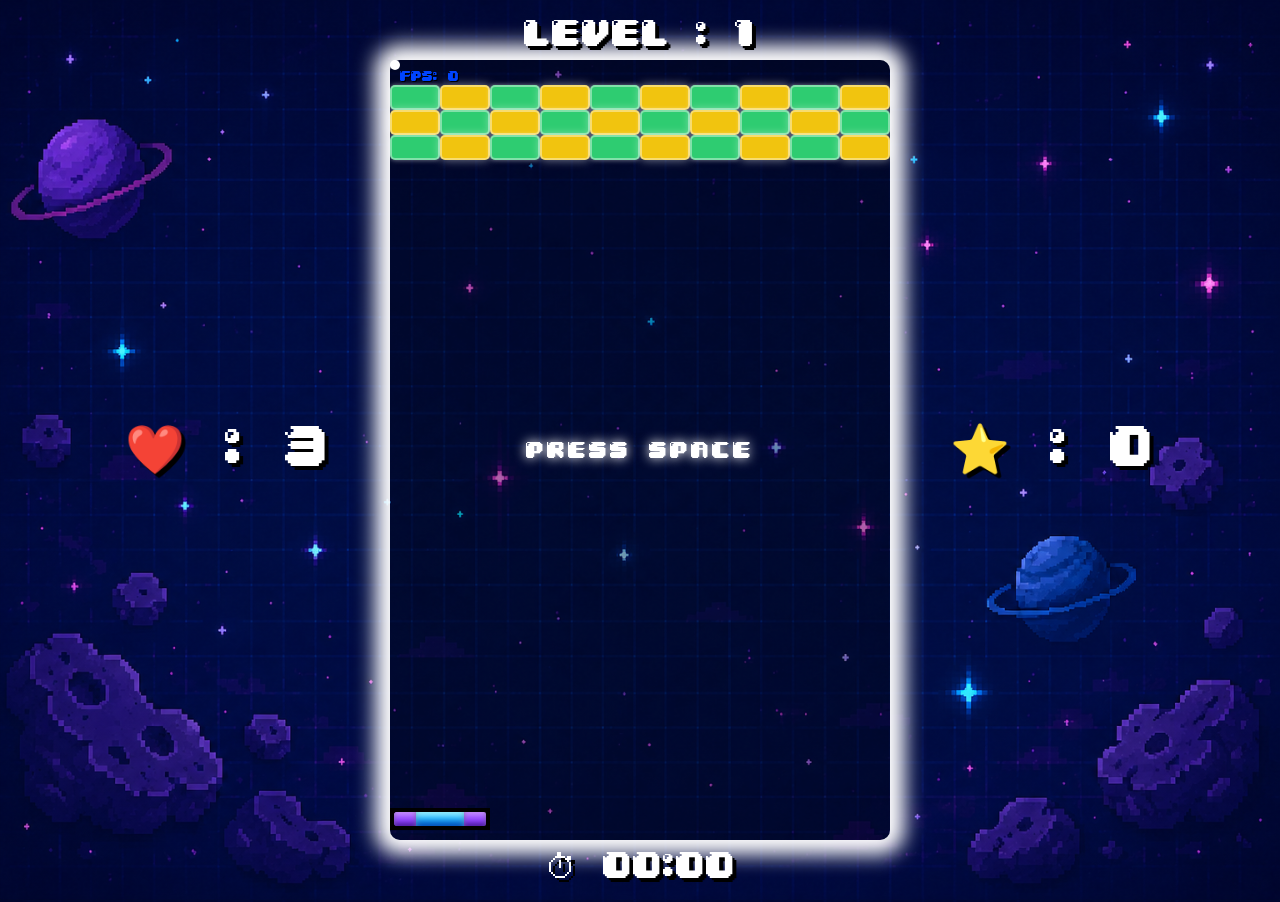
==== game.html @ 10382180 "reorder files for deployement" ====
<!DOCTYPE html>
<html lang="fr">
    <head>
        <meta charset="UTF-8" />
        <title>Arkanoid</title>
        <link rel="stylesheet" href="/STATIC/CSS/game.css">
        <link rel="stylesheet" href="/STATIC/CSS/popup.css">
    </head>
    <body>
        <div id="wrapper">
            <div id="lives">❤️ : 3</div>
            <div id="level">LEVEL : 1</div>
            <div id="timer">⏱ 00:00</div>
            <div id="score">⭐ : 0</div>
            <div id="board">
                <div id="fps-counter">FPS: 0</div>
                <div id="active-bonuses">
                    <div id="timer-slow" class="bonus-timer" style="display: none;">
                        <div class="slow"></div>
                        <div class="progress-bar"><div id="bar-slow" class="progress-fill"></div></div>
                    </div>
                    <div id="timer-paddle" class="bonus-timer" style="display: none;">
                        <div class="paddle"></div>
                        <div class="progress-bar"><div id="bar-paddle" class="progress-fill"></div></div>
                    </div>
                </div>
                <div id="bricks"></div>
                <div id="start-msg">
                    <span>PRESS SPACE</span>
                </div>
                <div class="pad" id="paddle">
                    <div class="pad-left"></div>
                    <div class="pad-center"></div>
                    <div class="pad-right"></div>
                </div>
                <div class="over"></div>
            </div>
        </div>
        <div id="gameover-overlay">
            <div id="gameover-box">
                <p>GAME OVER</p>
                <div id="final-score"></div>
                <button id="restart-btn">RETRY</button>
                <button onclick="window.location.href='index.html'" class="btn-start">BACK TO MENU</button>
            </div>
        </div>
        <div id="pause-overlay">
            <div id="pause-box">
                <p>PAUSE</p>
                <button id="resume-btn">CONTINUE</button>
                <button id="pause-restart-btn">RESTART</button>
                <button onclick="window.location.href='index.html'" class="btn-start">BACK TO MENU</button>
            </div>
        </div>
        <div id="levelup-overlay">
            <div id="levelup-box">
                <p id="levelup-title">LEVEL 2</p>
                <button id="levelup-btn">NEXT</button>
                <button onclick="window.location.href='index.html'" class="btn-start">BACK TO MENU</button>
            </div>
        </div>
        <div id="win-overlay">
            <div id="win-box">
                <p>CONGRATULATION</p>
                <p>🎉YOU WIN<span class="emoji-inverse">🎉</span></p>
                <div id="final-score"></div>
                <button id="again-btn">PLAY AGAIN</button>
                <button onclick="window.location.href='index.html'" class="btn-start">BACK TO MENU</button>
            </div>
        </div>
    </body>
    <script type="module" src="/STATIC/JS/main.js"></script>
</html>
---- STATIC/CSS/game.css ----
body {
    margin: 0;
    overflow: hidden;
    height: 100vh;
    background-image: url("/STATIC/CSS/img/38993685-efb0-4e78-a824-2cd81e64fab9.png");
    background-size: 100% 100%;
    display: flex;
    justify-content: center;
    align-items: center;
}

#wrapper {
    display: flex;
    flex-direction: column;
    align-items: center;
    gap: 10px;
    width: 100%;
    max-width: 1200px;
    min-width: 500px;
    padding: 20px;
    box-sizing: border-box;
}

#lives, #score, #level, #timer {
    font-family: 'PIXEL', sans-serif;
    font-size: clamp(1.2rem, 4vw, 2.5rem);
    color: white;
    text-shadow: 4px 4px 0px black;
    z-index: 1;
    text-align: center;
}

#board {
    background: rgba(0,0,0,0.3);
    border: none;
    width: 500px;
    height: 780px;
    position: relative;
    border-radius: 10px;
    box-shadow: 0px 0px 20px 15px rgb(255, 255, 255);
    flex-shrink: 0;
}

/* ══ GRAND ÉCRAN ══ */
@media (min-width: 1200px) {

    #wrapper {
        display: grid;
        grid-template-columns: 1fr auto 1fr;
        grid-template-rows: auto auto auto;
        align-items: center;
        gap: 10px;
        padding: 20px;
    }

    #level {
        grid-column: 2;
        grid-row: 1;
        font-size: 2rem;
        white-space: nowrap;
        text-align: center;
    }

    #lives {
        grid-column: 1;
        grid-row: 2;
        font-size: 3rem;
        white-space: nowrap;
        min-width: 200px;
        text-align: right;
        margin-right: 50px;
    }

    #board {
        grid-column: 2;
        grid-row: 2;
    }

    #score {
        grid-column: 3;
        grid-row: 2;
        font-size: 3rem;
        white-space: nowrap;
        min-width: 200px;
        text-align: left;
        margin-left: 50px;
    }

    #timer {
        grid-column: 2;
        grid-row: 3;
        font-family: 'PIXEL', sans-serif;
        font-size: 2rem;
        color: white;
        text-shadow: 4px 4px 0 black;
        text-align: center;
        z-index: 10;
        white-space: nowrap;
    }
}

/* ══ PETIT ÉCRAN : barre compacte ══ */
@media (max-width: 1199px) {

    #wrapper {
        display: grid;
        grid-template-columns: 1fr 1fr 1fr 1fr;
        grid-template-rows: auto auto;
        width: 500px;        
        max-width: 100vw; 
        margin: 0 auto;
        row-gap: 1px;
        column-gap: 0;
        padding: 0;
        box-sizing: border-box;
    }

    #lives {
        grid-column: 1;
        grid-row: 1;
        font-size: 1rem;
        white-space: nowrap;
        background: rgba(0, 0, 0, 0.45);
        padding: 6px 1px;
        margin: 0;
        border-radius: 10px 0 0 10px;
        border: 2px solid rgba(255, 255, 255, 0.15);
        border-right: 1px solid rgba(255, 255, 255, 0.1);
        box-sizing: border-box;
    }

    #level {
        grid-column: 2;
        grid-row: 1;
        font-size: 1rem;
        white-space: nowrap;
        background: rgba(0, 0, 0, 0.45);
        padding: 6px 1px;
        margin: 0;
        border-top: 2px solid rgba(255, 255, 255, 0.15);
        border-bottom: 2px solid rgba(255, 255, 255, 0.15);
        border-left: none;
        border-right: none;
        box-sizing: border-box;
    }

    #timer {
        grid-column: 3;
        grid-row: 1;
        font-size: 1rem;
        white-space: nowrap;
        background: rgba(0, 0, 0, 0.45);
        padding: 6px 1px;
        margin: 0;
        border-top: 2px solid rgba(255, 255, 255, 0.15);
        border-bottom: 2px solid rgba(255, 255, 255, 0.15);
        border-left: 1px solid rgba(255, 255, 255, 0.1);
        border-right: 1px solid rgba(255, 255, 255, 0.1);
        box-sizing: border-box;
    }

    #score {
        grid-column: 4;
        grid-row: 1;
        font-size: 1rem;
        white-space: nowrap;
        background: rgba(0, 0, 0, 0.45);
        padding: 6px 1px;
        margin: 0;
        border-radius: 0 10px 10px 0;
        border: 2px solid rgba(255, 255, 255, 0.15);
        border-left: none;
        box-sizing: border-box;
    }

    #lives, #score, #level, #timer {
        height: 30px;
    }

    #board {
        grid-column: 1 / 5;
        grid-row: 2;
        width: 100%;
        box-sizing: border-box;
    }
}

/* ── Éléments du jeu (Inchangés) ── */
.pad {
    display: flex;
    width: 100px;
    height: 22px;
    position: absolute;
    bottom: 10px;
    left: 0;
}

.pad-left,
.pad-right {
    width: 22px;
    height: 65%;
    background: linear-gradient(180deg, #b46cff, #7b2cff);
    border: 4px solid black;
    box-shadow:
        inset 0 3px 5px rgba(255,255,255,0.25),
        inset 0 -3px 5px rgba(0,0,0,0.4);
    z-index: 2;
}

.pad-left {
    border-right: none;
    border-radius: 6px 0 0 6px;
}

.pad-right {
    border-left: none;
    border-radius: 0 6px 6px 0;
}

.pad-center {
    flex: 1;
    background: linear-gradient(180deg, #6be7ff 0%, #27b8ff 45%, #0070ff 100%);
    border-top: 4px solid #bdf6ff;
    border-bottom: 4px solid #004fc7;
    box-shadow:
        inset 0 4px 6px rgba(255,255,255,0.3),
        inset 0 -4px 6px rgba(0,0,0,0.3);
    position: relative;
}

.pad::after {
    content: "";
    position: absolute;
    inset: 0;
    border: 4px solid black;
    pointer-events: none;
}

#bricks {
    position: absolute;
    top: 25px;
    left: 0;
}

.brick {
    width: 50px;
    height: 25px;
    border: 1px solid black;
    box-sizing: border-box;
    position: absolute;
    border-radius: 5px;
}

.over {
    width: 100%;
    position: absolute;
    bottom: 0;
    left: 0;
    height: 5px;
}

.bonus {
    position: absolute;
    width: 30px;
    height: 30px;
    border-radius: 50%;
    z-index: 10;
}

.bonus[data-type="paddle"] {
    background-image: url("/STATIC/CSS/img/pad.png");
    background-size: 100% 100%;
}
.bonus[data-type="slow"] {
    background-image: url("/STATIC/CSS/img/slow.png");
    background-size: 100% 100%;
}
.bonus[data-type="multi"] {
    background-image: url("/STATIC/CSS/img/extra-ball.png");
    background-size: 100% 100%;
}
.bonus[data-type="life"] {
    background-image: url("/STATIC/CSS/img/extra-life.png");
    background-size: 100% 100%;
}

.ball {
    position: absolute;
    width: 10px;
    height: 10px;
    border-radius: 50%;
    background: white;
}

#start-msg {
    font-family: "PIXEL";
    position: absolute;
    inset: 0;
    display: flex;
    align-items: center;
    justify-content: center;
    pointer-events: none;
    z-index: 10;
}

#start-msg span {
    color: #fff;
    font-size: 20px;
    letter-spacing: 2px;
    text-shadow: 0 0 12px #fff;
    animation: blink 1s step-end infinite;
}

@keyframes blink {
    0%, 100% { opacity: 1; }
    50%       { opacity: 0; }
}

@font-face {
    font-family: 'PIXEL';
    src: url('/STATIC/font/04b_30/04B_30__.TTF') format('opentype');
    font-weight: normal;
    font-style: normal;
    font-display: swap;
}

#active-bonuses {
    position: absolute;
    top: 10px;
    right: 10px;
    display: flex;
    flex-direction: column;
    gap: 6px;
    font-family: 'PIXEL', sans-serif;
    color: white;
    font-size: 11px;
    z-index: 99;
}

.bonus-timer {
    display: flex;
    align-items: center;
    gap: 8px;
    background: rgba(0, 0, 0, 0.7);
    padding: 4px 8px;
    border-radius: 4px;
    border: 1px solid rgba(255, 255, 255, 0.2);
}

.progress-bar {
    width: 60px;
    height: 6px;
    background: #222;
    border: 1px solid #444;
    border-radius: 2px;
    overflow: hidden;
}

.progress-fill {
    width: 100%;
    height: 100%;
    transition: width 0.03s linear;
}

.slow {
    height: 15px;
    width: 15px;
    background-image: url("/STATIC/CSS/img/slow.png");
    background-size: 100% 100%;
}

.paddle {
    height: 15px;
    width: 15px;
    background-image: url("/STATIC/CSS/img/pad.png");
    background-size: 100% 100%;
}

#bar-slow { background-color: #3498db; }
#bar-paddle { background-color: #8c00ff; }

#fps-counter {
    position: absolute;
    top: 10px;
    left: 10px;
    font-family: 'PIXEL', sans-serif;
    color: #0044ff;
    font-size: 12px;
    z-index: 99;
    text-shadow: 1px 1px 0px black;
}
---- STATIC/CSS/popup.css ----
/* ── Overlay commun ───────────────────────────────────────────────────────────*/
#gameover-overlay,
#pause-overlay,
#levelup-overlay,
#win-overlay {
    display: none;
    position: fixed;
    top: 0;
    left: 0;
    width: 100vw;
    height: 100vh;
    background: rgba(0, 0, 0, 0.75);
    z-index: 1000;
    justify-content: center;
    align-items: center;
}

/* ── Boîte commune ────────────────────────────────────────────────────────────*/
#gameover-box,
#pause-box,
#levelup-box,
#win-box{
    background: rgba(20, 20, 20, 0.95);
    border: 3px solid #7b2cff;
    box-shadow: 0 0 25px rgba(123, 44, 255, 0.5);
    padding: 40px 60px;
    border-radius: 12px;
    text-align: center;
    font-family: 'PIXEL', sans-serif;
    display: flex;
    flex-direction: column;
    gap: 16px;
    transform: scale(0.8);
    animation: popIn 0.3s forwards ease-out;
}

/* ── Titres ───────────────────────────────────────────────────────────────────*/
#gameover-box p {
    color: #ff2a2a;
    font-size: 3rem;
    margin: 0;
    text-shadow: 3px 3px 0px #000;
    letter-spacing: 2px;
}

#pause-box p,
#levelup-box p,
#win-box p{
    color: #fff;
    font-size: 3rem;
    margin: 0;
    text-shadow: 3px 3px 0px #000;
    letter-spacing: 4px;
}

/* ── Boutons communs ──────────────────────────────────────────────────────────*/
#gameover-box button,
#pause-box button,
#levelup-box button,
#win-box button{
    font-family: 'PIXEL', sans-serif;
    font-size: 1.2rem;
    padding: 12px 30px;
    background: #7b2cff;
    color: white;
    border: 2px solid black;
    border-radius: 6px;
    cursor: pointer;
    box-shadow: 0 4px 0px black;
    transition: transform 0.1s ease;
}

#gameover-box button:hover,
#pause-box button:hover,
#levelup-box button:hover,
#win-box button:hover{
    background: #b46cff;
    transform: translateY(-2px);
    box-shadow: 0 0 25px rgba(123, 44, 255, 0.5);
}

#gameover-box button:active,
#pause-box button:active,
#levelup-box button:active,
#win-box button:active{
    transform: translateY(2px);
    box-shadow: 0 2px 0px black;
}

/* ── Animation d'apparition ──────────────────────────────────────────────────*/
@keyframes popIn {
    to { transform: scale(1); }
}

/* ── Score final ─────────────────────────────────────────────────────────────*/
#final-score {
    color: white;
    font-family: 'PIXEL';
    padding: 5px;
    margin: 0;
}

.emoji-inverse {
    display: inline-block; 
    transform: scaleX(-1); 
}
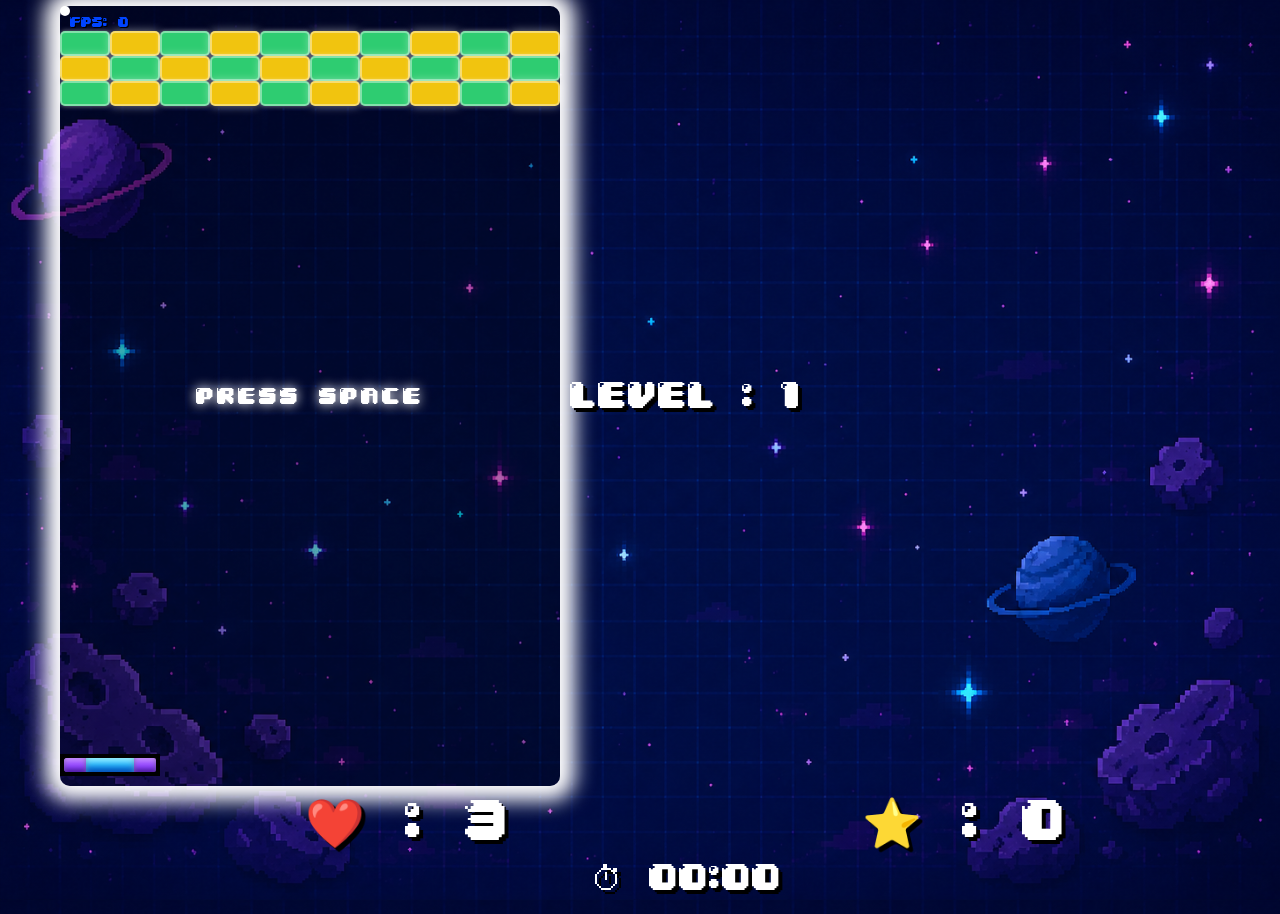
==== commit 1123f074: "can play on mobile now" ====
--- a/game.html
+++ b/game.html
@@ -2,6 +2,7 @@
 <html lang="fr">
     <head>
         <meta charset="UTF-8" />
+        <meta name="viewport" content="width=device-width, initial-scale=1, maximum-scale=1, user-scalable=no" />
         <title>Arkanoid</title>
         <link rel="stylesheet" href="/STATIC/CSS/game.css">
         <link rel="stylesheet" href="/STATIC/CSS/popup.css">
@@ -14,6 +15,7 @@
             <div id="score">⭐ : 0</div>
             <div id="board">
                 <div id="fps-counter">FPS: 0</div>
+                <button id="pause-btn" aria-label="Pause">⏸</button>
                 <div id="active-bonuses">
                     <div id="timer-slow" class="bonus-timer" style="display: none;">
                         <div class="slow"></div>
@@ -26,7 +28,8 @@
                 </div>
                 <div id="bricks"></div>
                 <div id="start-msg">
-                    <span>PRESS SPACE</span>
+                    <span class="desktop-only">PRESS SPACE</span>
+                    <span class="mobile-only">TAP TO START</span>
                 </div>
                 <div class="pad" id="paddle">
                     <div class="pad-left"></div>
--- a/STATIC/CSS/game.css
+++ b/STATIC/CSS/game.css
@@ -28,6 +28,15 @@
     text-shadow: 4px 4px 0px black;
     z-index: 1;
     text-align: center;
+}
+
+#board-wrapper {
+    position: relative;
+    margin: 0 auto;
+    flex-shrink: 0;
+    max-width: 100%; /* empêche tout débordement avant que le JS fixe la largeur exacte */
+    max-height: 100%;
+    overflow: hidden; /* masque le board non-scalé tant que le JS n'a pas appliqué sa taille finale */
 }
 
 #board {
@@ -39,6 +48,8 @@
     border-radius: 10px;
     box-shadow: 0px 0px 20px 15px rgb(255, 255, 255);
     flex-shrink: 0;
+    touch-action: none; /* empêche le scroll/zoom du navigateur pendant le swipe sur le board */
+    transform-origin: top left; /* ancre du scale JS, doit matcher le coin haut-gauche du wrapper */
 }
 
 /* ══ GRAND ÉCRAN ══ */
@@ -71,7 +82,7 @@
         margin-right: 50px;
     }
 
-    #board {
+    #board-wrapper {
         grid-column: 2;
         grid-row: 2;
     }
@@ -177,11 +188,35 @@
         height: 30px;
     }
 
-    #board {
+    #board-wrapper {
         grid-column: 1 / 5;
         grid-row: 2;
-        width: 100%;
-        box-sizing: border-box;
+    }
+}
+
+/* ══ TRÈS PETIT ÉCRAN (mobile) : pas de bordure visible, le board doit sembler occuper l'écran ══ */
+@media (max-width: 600px) {
+
+    body {
+        height: 100dvh; /* tient compte de la barre d'adresse mobile, contrairement à 100vh */
+    }
+
+    #wrapper {
+        width: 100vw;
+        height: 100dvh;
+        min-width: 0;
+        max-width: 100vw;
+        padding: 4px;
+        gap: 4px;
+        box-sizing: border-box;
+        grid-template-rows: auto 1fr;
+        align-content: center;
+        justify-items: center;
+    }
+
+    #board {
+        box-shadow: none;
+        border-radius: 0;
     }
 }
 
@@ -388,4 +423,38 @@
     font-size: 12px;
     z-index: 99;
     text-shadow: 1px 1px 0px black;
+}
+
+/* ── Bouton pause (tactile uniquement) ── */
+#pause-btn {
+    display: none;
+    position: absolute;
+    top: 8px;
+    left: 50%;
+    transform: translateX(-50%);
+    z-index: 100;
+    width: 34px;
+    height: 34px;
+    border: 1px solid rgba(255, 255, 255, 0.3);
+    border-radius: 6px;
+    background: rgba(0, 0, 0, 0.6);
+    color: white;
+    font-size: 16px;
+    line-height: 1;
+    cursor: pointer;
+}
+
+/* ── Affichage conditionnel desktop / mobile ── */
+.mobile-only { display: none; }
+.desktop-only { display: inline; }
+
+@media (hover: none) and (pointer: coarse) {
+    #pause-btn {
+        display: flex;
+        align-items: center;
+        justify-content: center;
+    }
+
+    .mobile-only { display: inline; }
+    .desktop-only { display: none; }
 }
